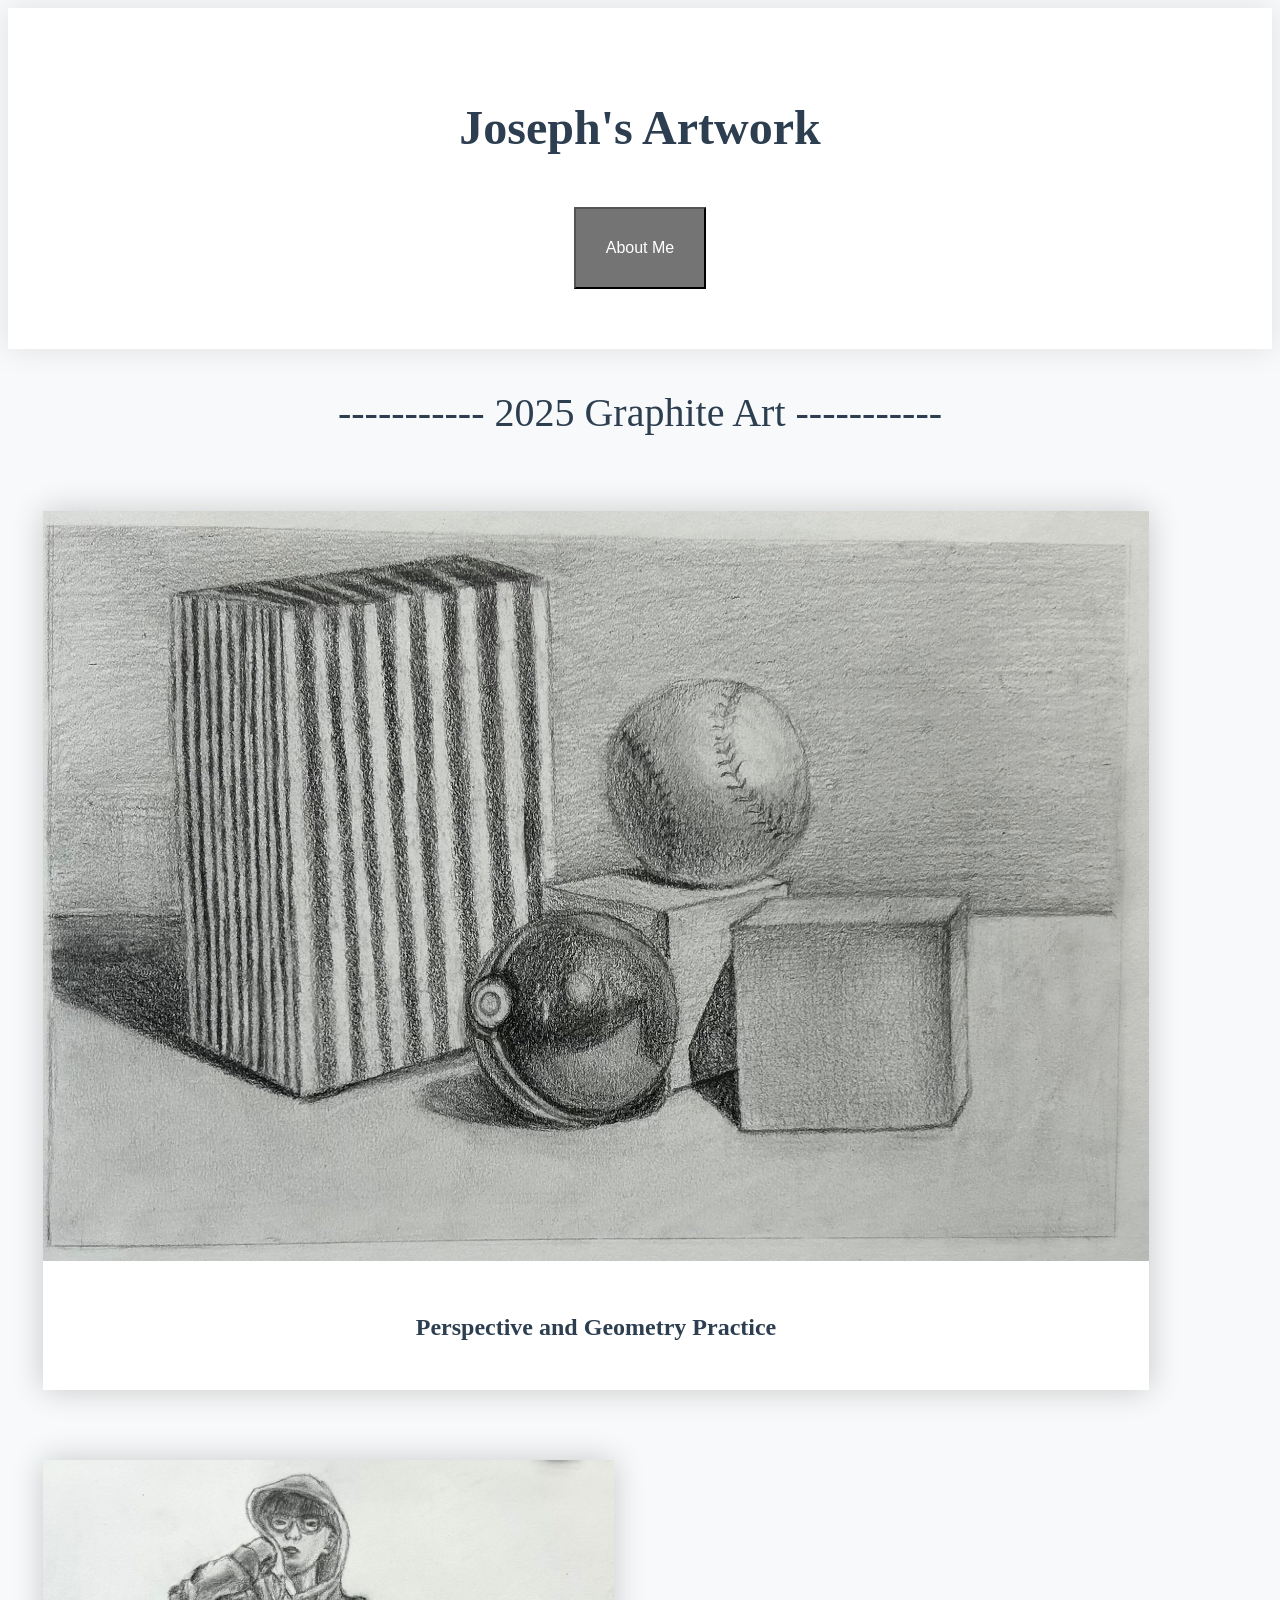
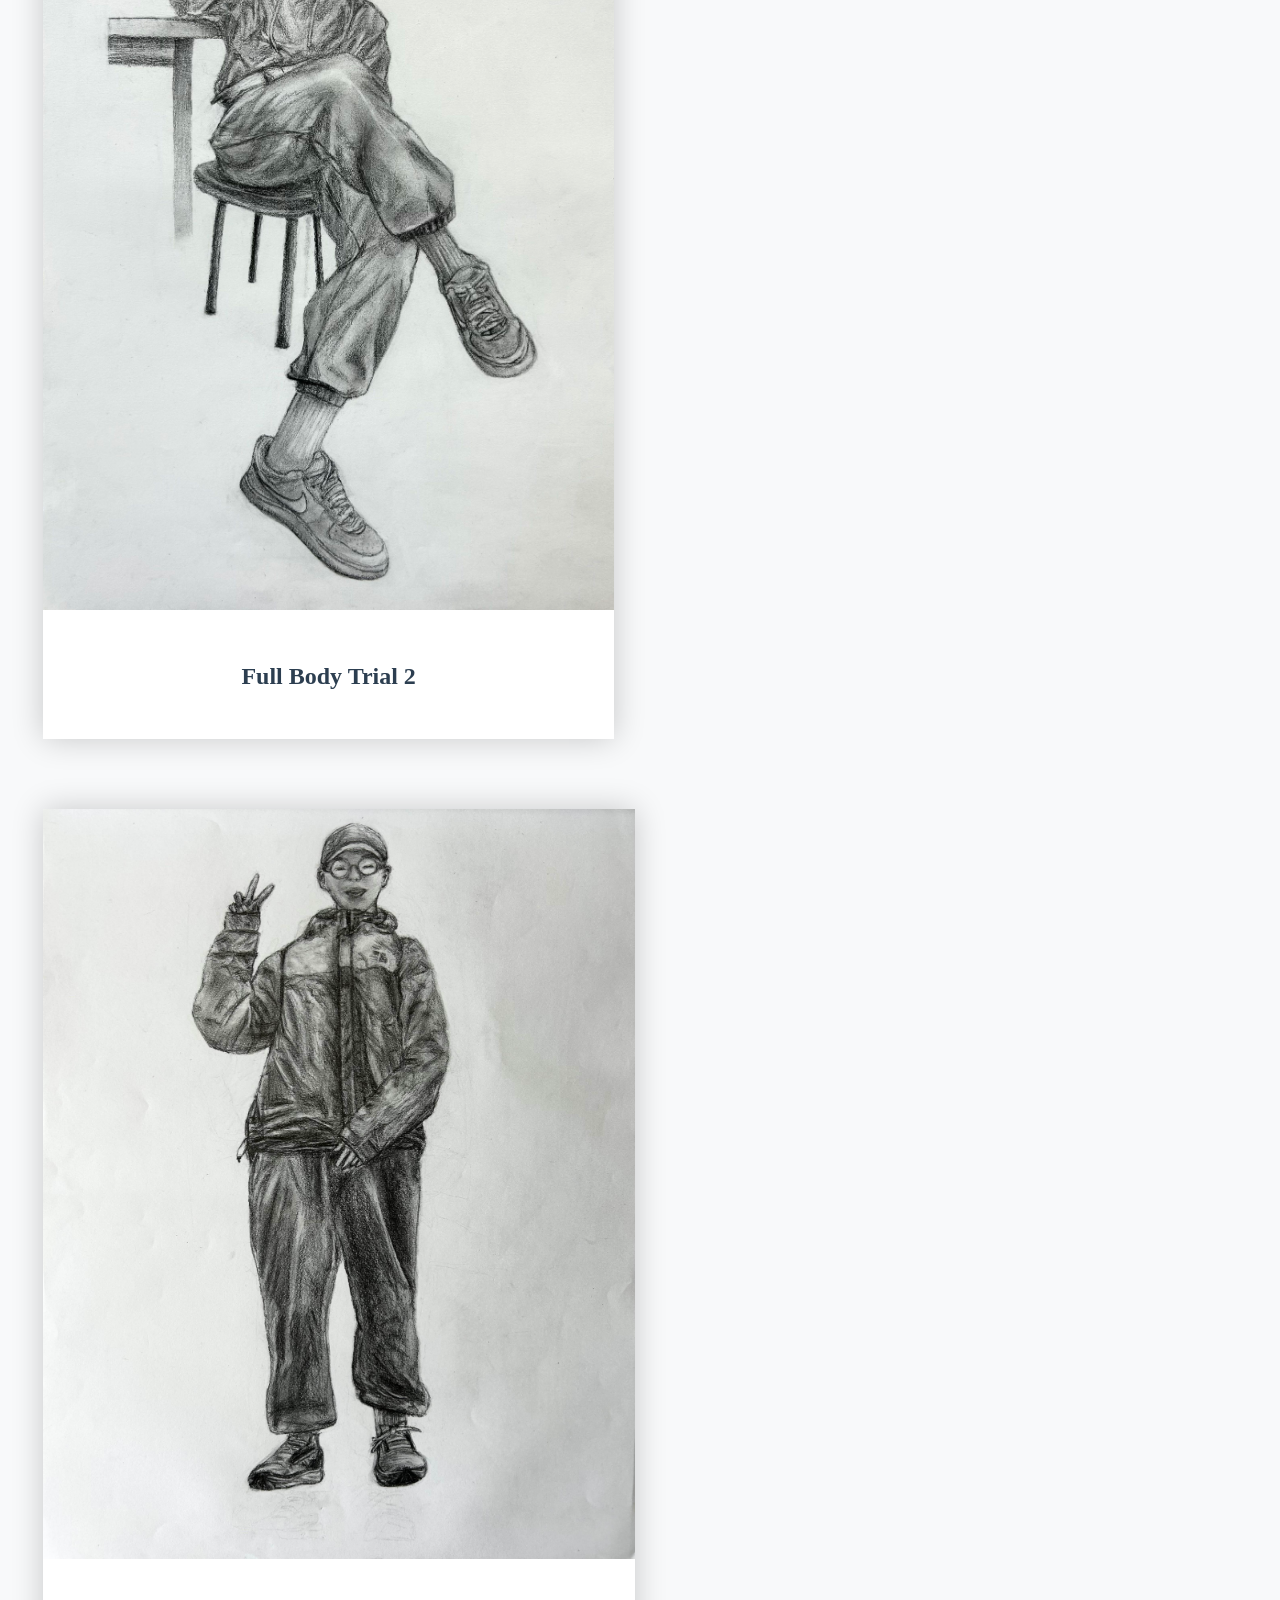
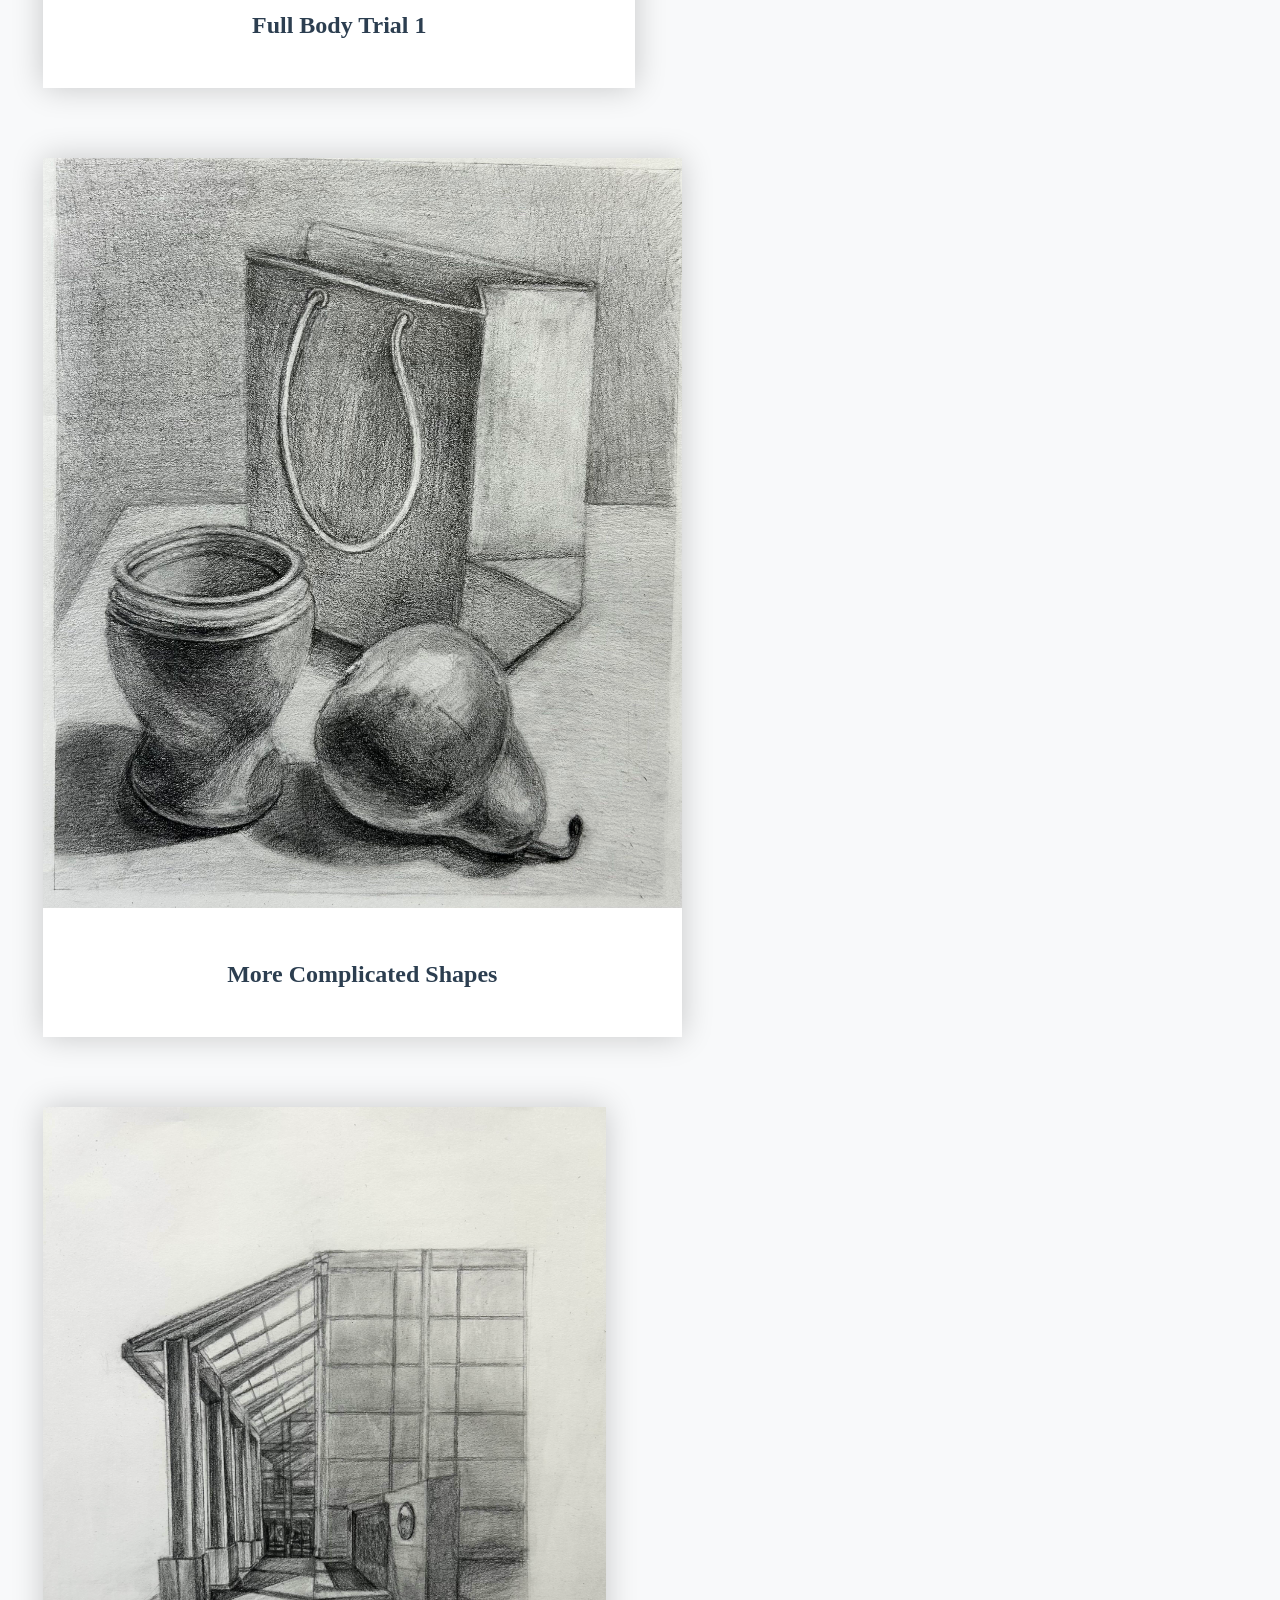
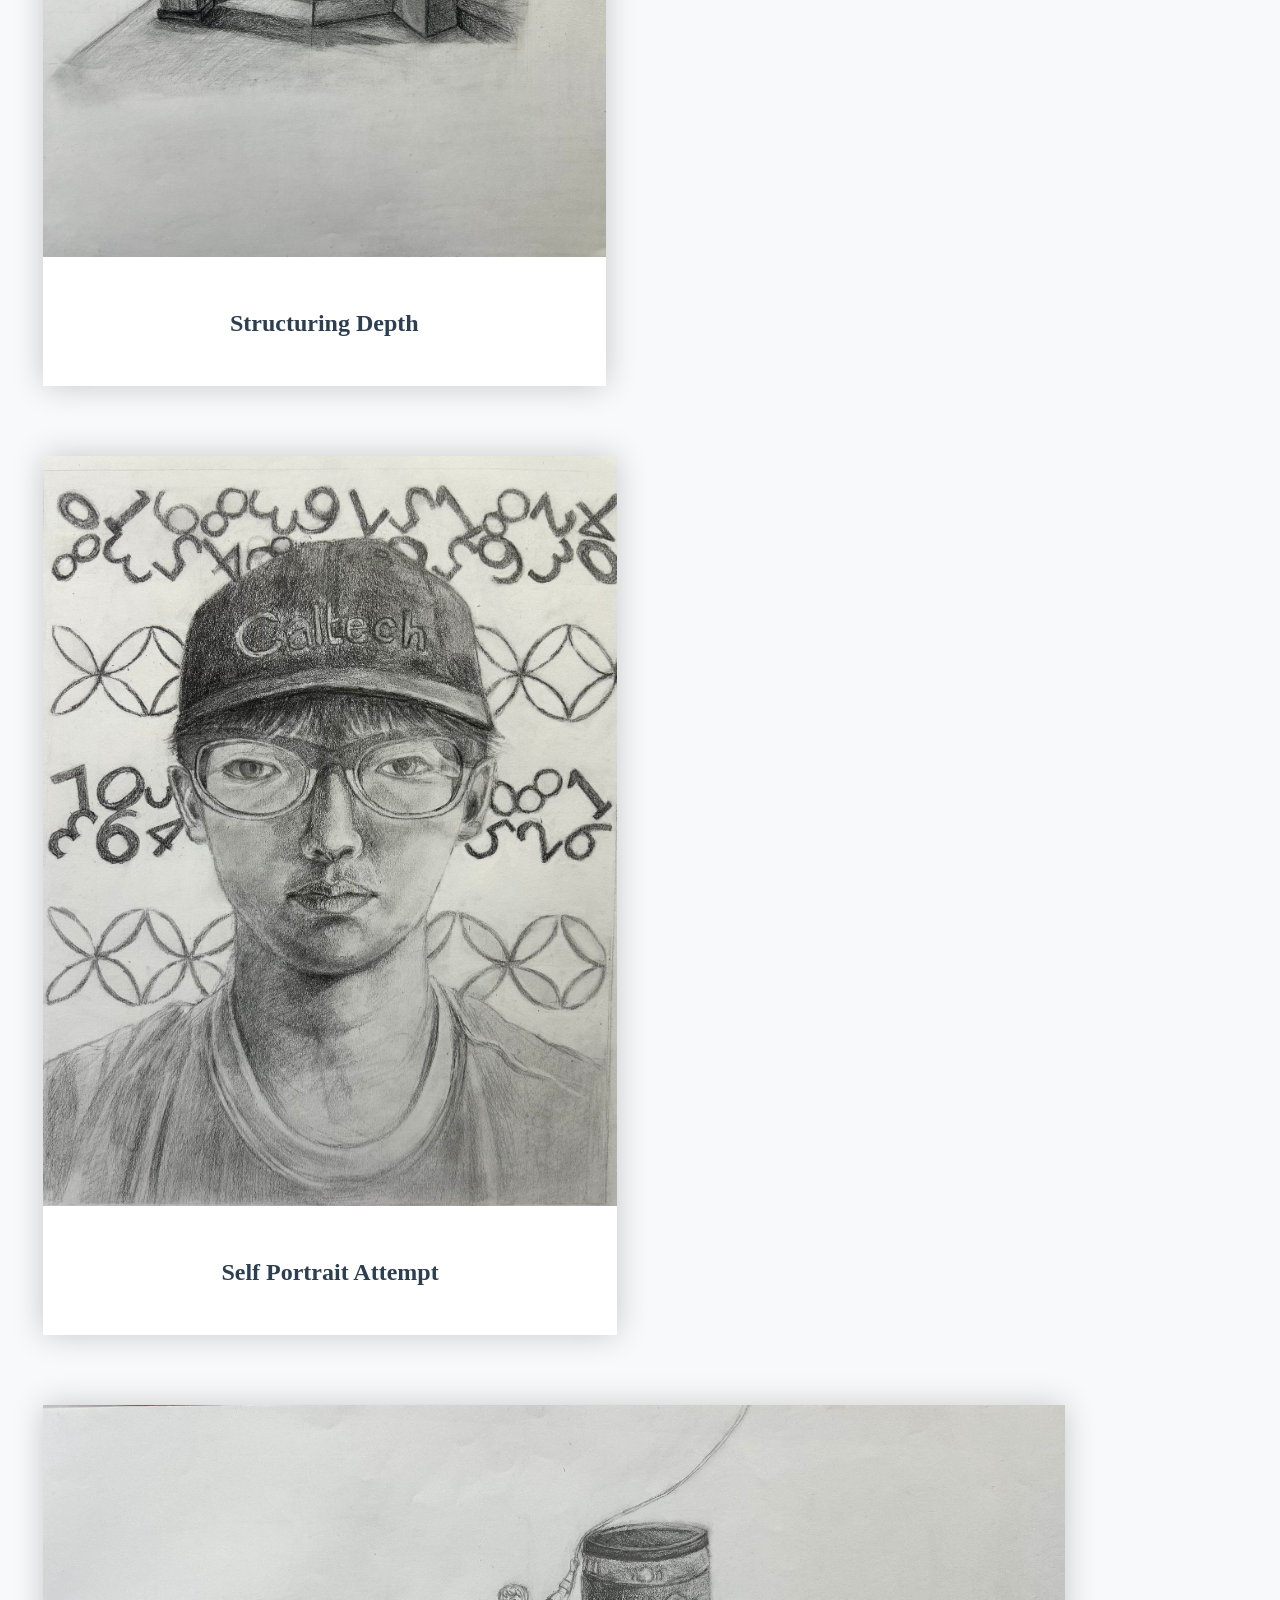
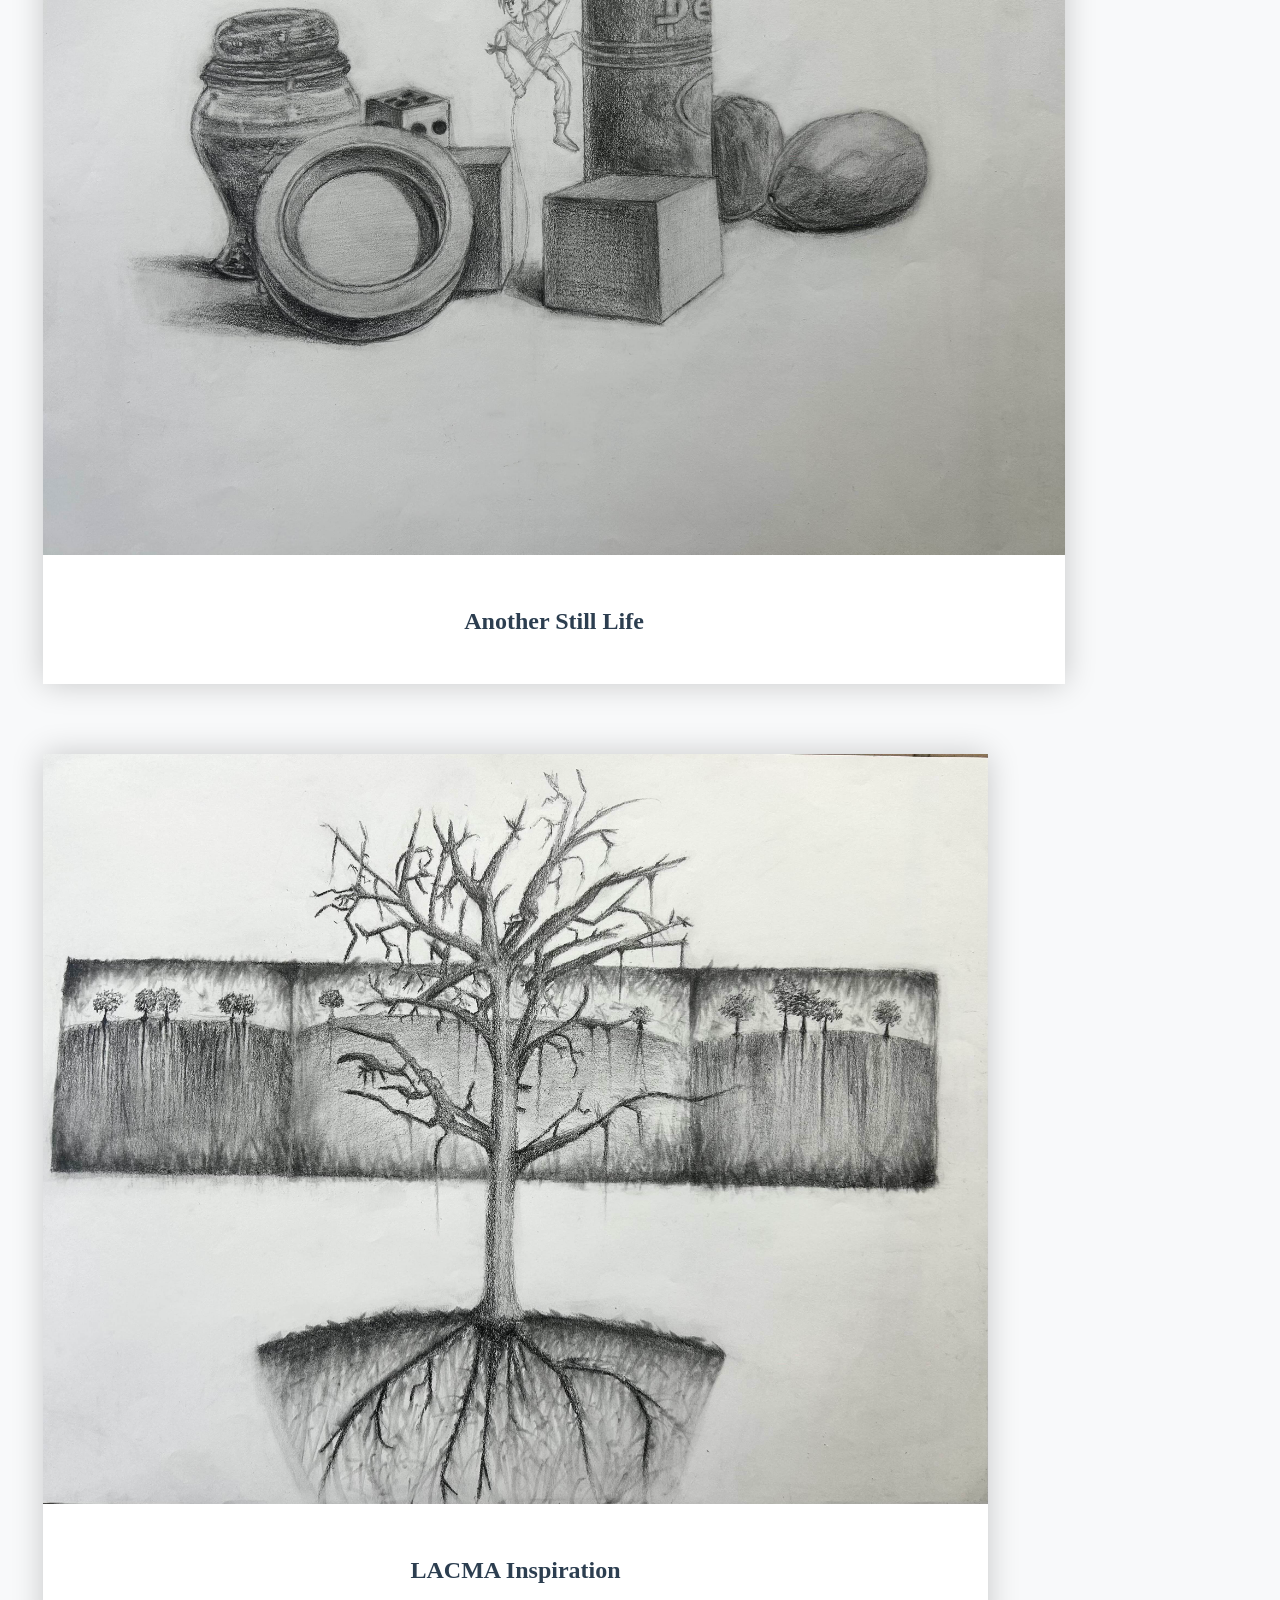
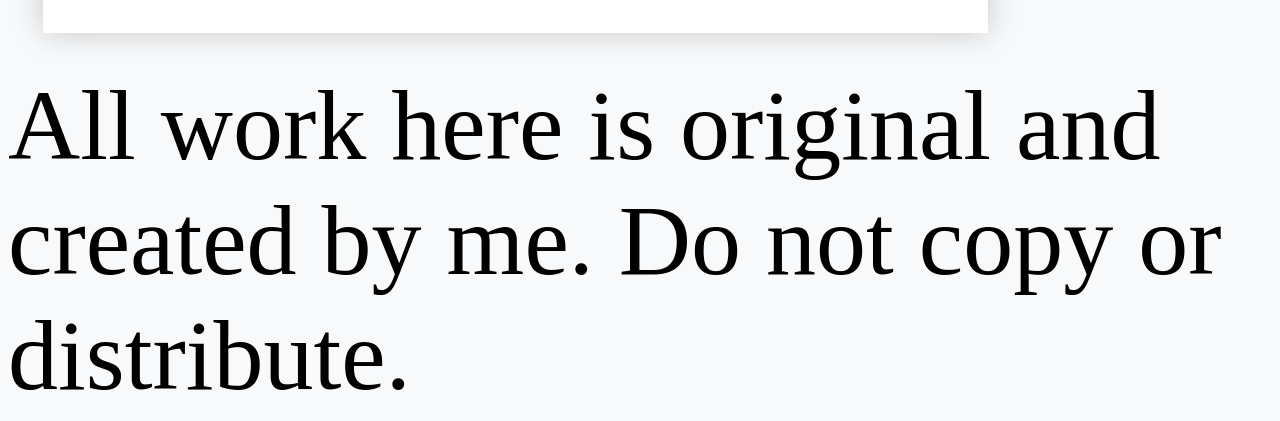
==== index.html @ e90ac2f8 "Initial commit: Add art portfolio website" ====
<!DOCTYPE html>
<head>
    <title>Joseph's artwork</title>
    
    <link rel="stylesheet" href="style.css">
</head>
<body>
    <header>
        <h1>Joseph's Artwork</h1>
        
        <a href="about.html">
            <button>About Me</button>
        </a>
    </header>

    <div class="graphite">----------- 2025 Graphite Art -----------</div>
    
    <div>
        <div class="box">
            <img src="image1.jpg" alt="Artwork 1">
            <div class="info">
                <h3>Perspective and Geometry Practice</h3>

            </div>
        </div>
        
        <div class="box">
            <img src="image2.jpg" alt="Artwork 2">
            <div class="info">
                <h3>Full Body Trial 2</h3>

            </div>
        </div>
        


        <div class="box">
            <img src="image3.jpg" alt="Artwork 3">
            <div class="info">
                <h3>Full Body Trial 1</h3>

            </div>
        </div>
        
        <div class="box">
            <img src="image4.jpg" alt="Artwork 4">
            <div class="info">
                <h3>More Complicated Shapes</h3>

            </div>
        </div>
        


    <div class="box">
            <img src="image5.jpg" alt="Artwork 5">
            <div class="info">
                <h3>Structuring Depth</h3>

            </div>
        </div>
        
        <div class="box">
            <img src="image6.jpg" alt="Artwork 6">
            <div class="info">
                <h3>Self Portrait Attempt</h3>

            </div>
        </div>


        <div class="box">
            <img src="image7.jpg" alt="Artwork 7">
            <div class="info">
                <h3>Another Still Life</h3>

            </div>
    </div>

        <div class="box">
            <img src="image8.jpg" alt="Artwork 8">
            <div class="info">
                <h3>LACMA Inspiration</h3>

            </div>
        </div>
    </div>
<footer style="font-size: 100px;">All work here is original and created by me. Do not copy or distribute.</footer>
---- style.css ----
body {
    font-family: 'Georgia', serif;
    background-color: #f8f9fa;
}

header {
    text-align: center;
    padding: 60px;
    background: rgb(255, 255, 255);
    box-shadow: 0 0px 30px rgba(0, 0, 0, 0.1);
}

h1 {

    font-size: 3rem;
    color: #2c3e50;
}


.graphite {
    font-size: 2.5rem;
    color: #2c3e50;
    text-align: center;
    padding: 40px;
}



.box {
    background: white;
    box-shadow: 0 0 30px rgba(0, 0, 0, 0.2);
    display: inline-block;
    margin: 35px;
    cursor: pointer;

}

img {
    height: 750px;
    object-fit: cover;
    background-color: #ffffff;
}

.info {
    padding: 25px;
    text-align: center;
}

h3 {
    font-size: 1.5rem;
    color: #2c3e50;
}

button {
    background-color: #747474;
    color: white;
    padding: 30px;
    font-size: 1rem;
    margin-top: 20px;
}

button:hover {
    transition: 1000ms;
    background-color: #0e4882;
    cursor: pointer;
}

.about {
    background: white;
    max-width: 600px;
    margin: 100px auto 40px auto;
    padding: 50px;
    text-align: center;
}
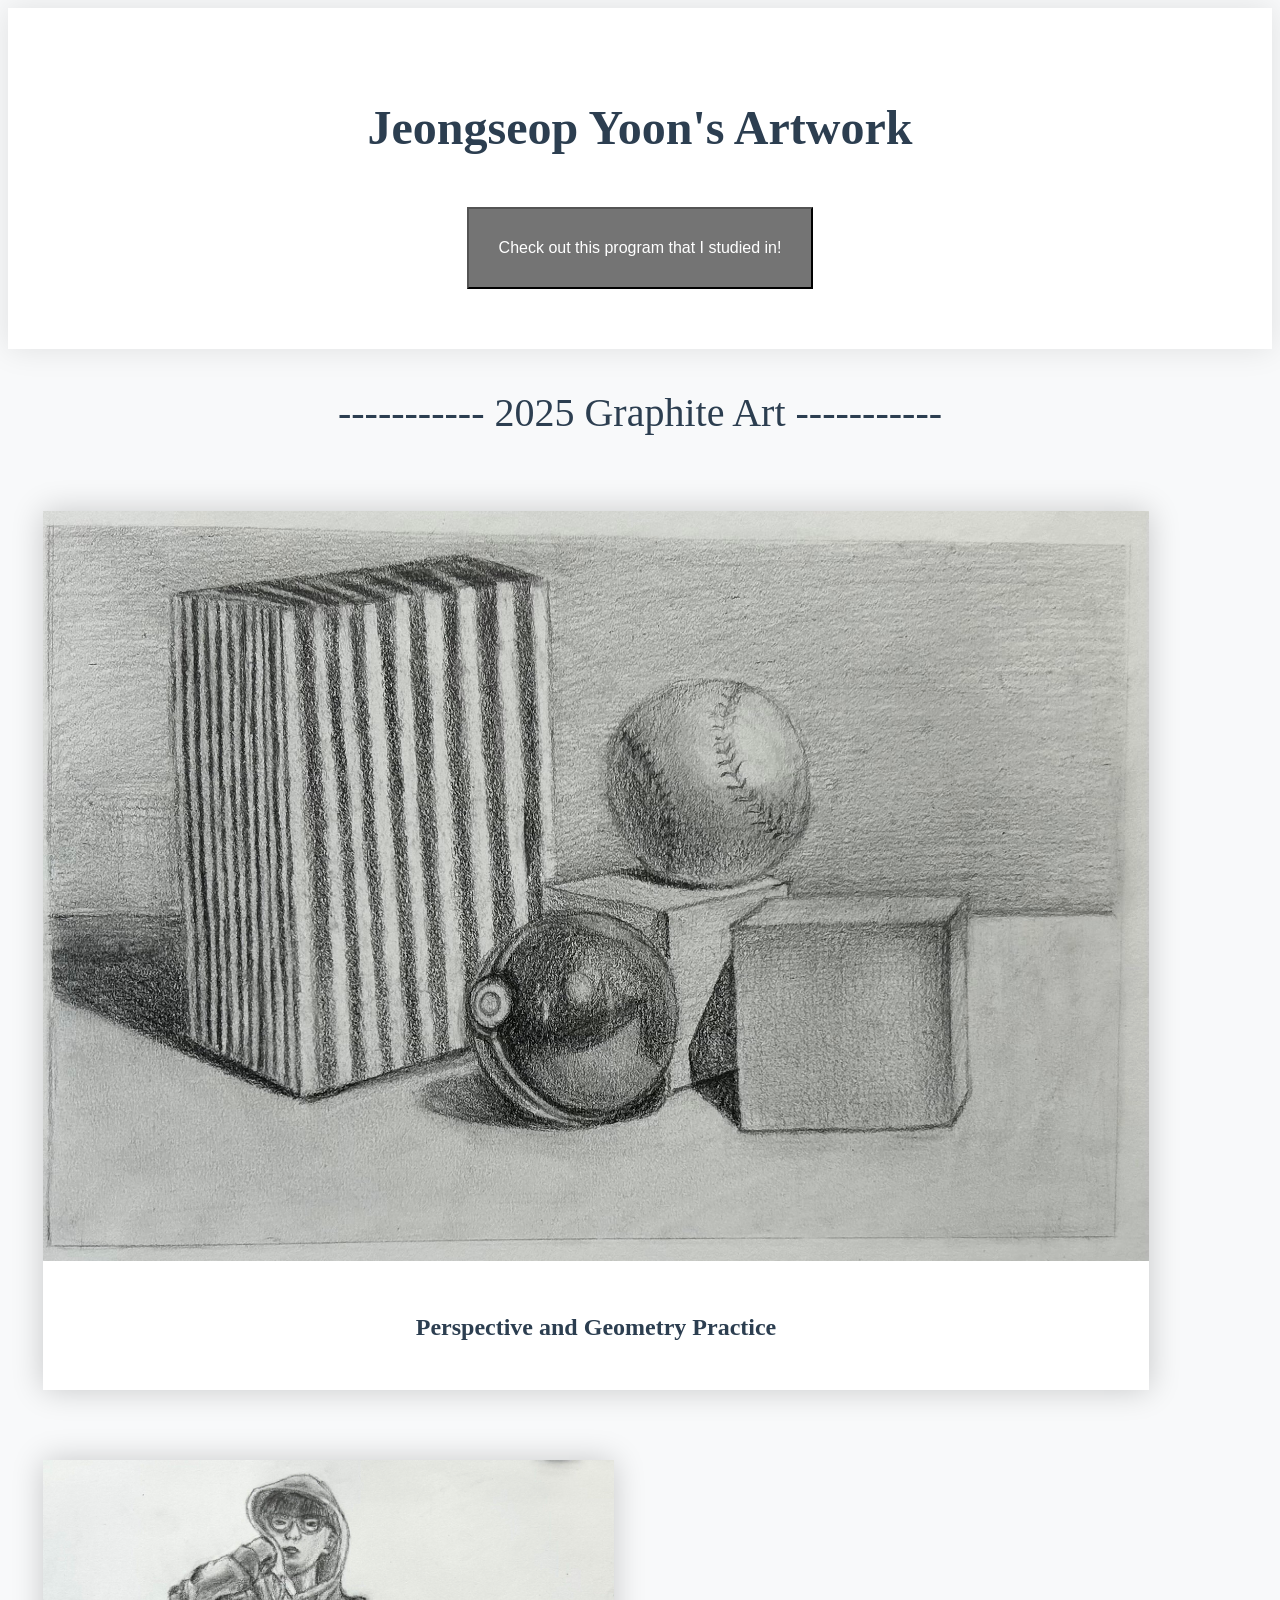
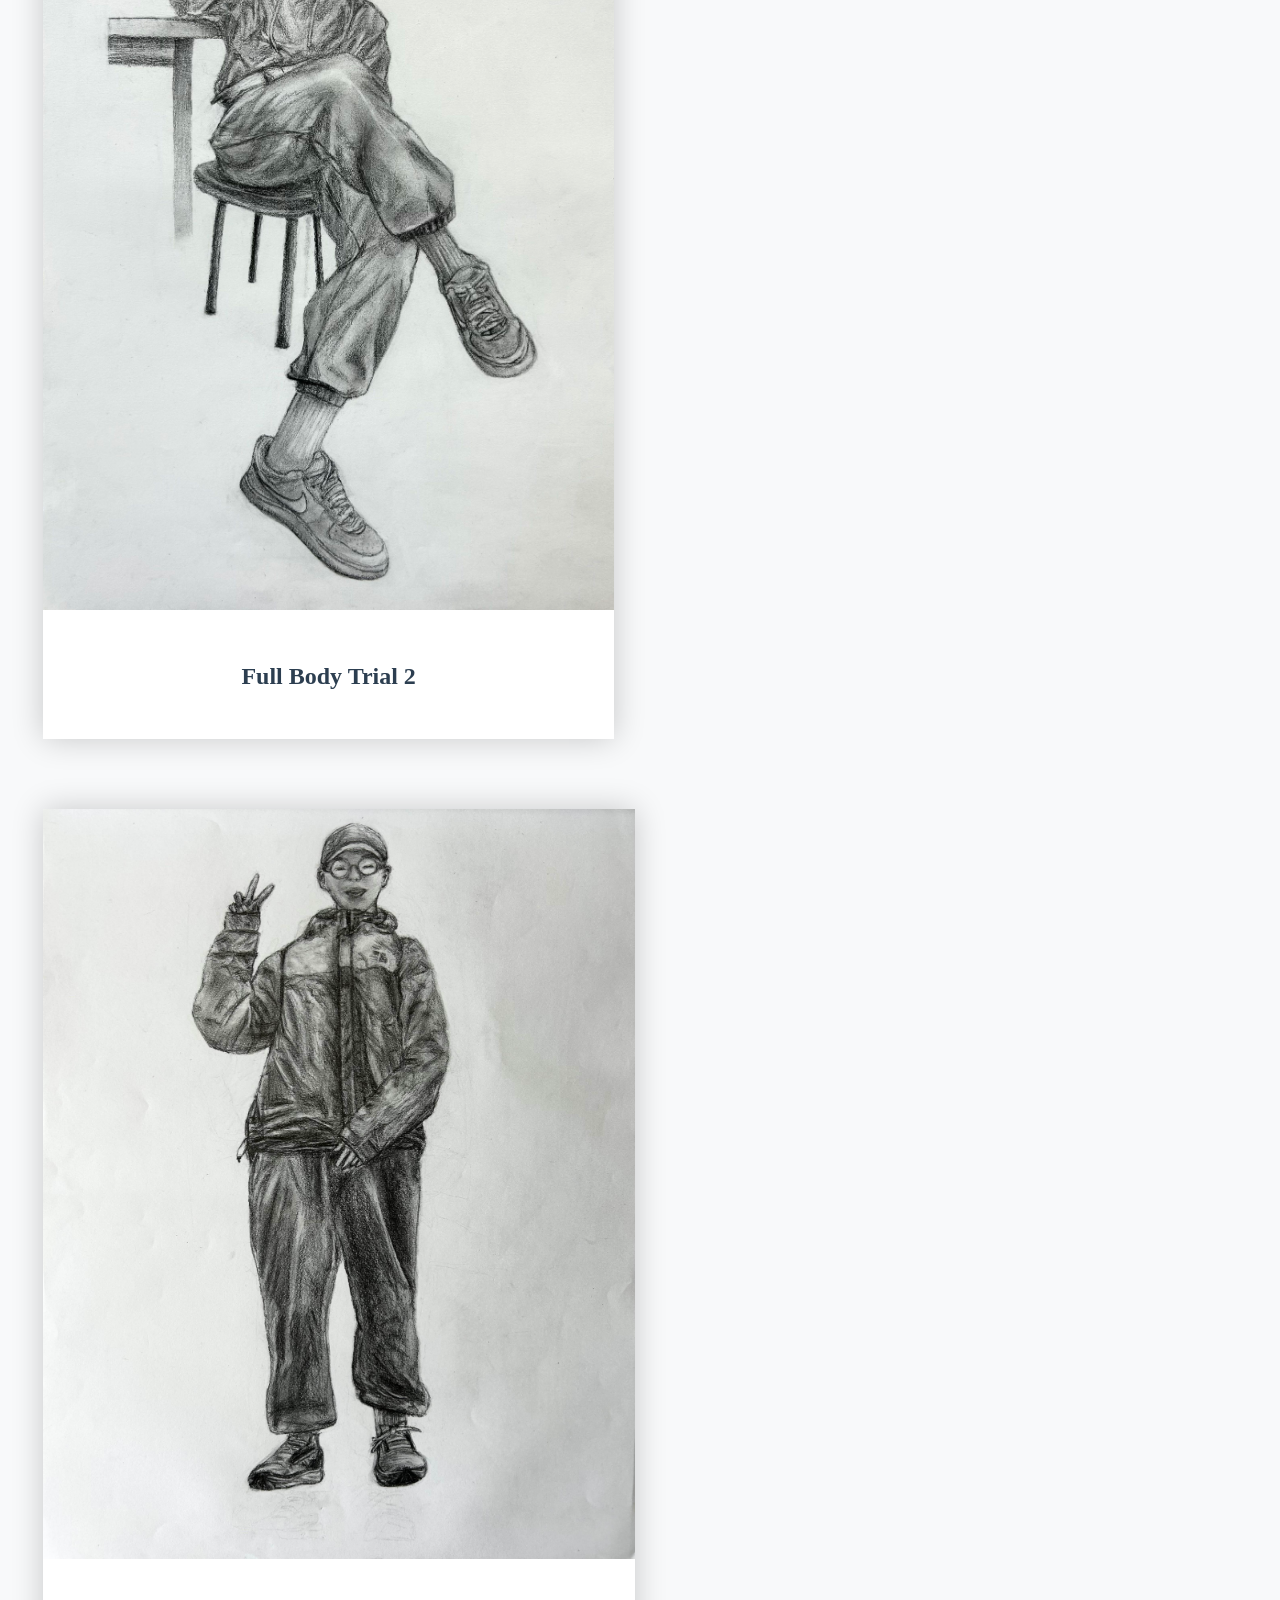
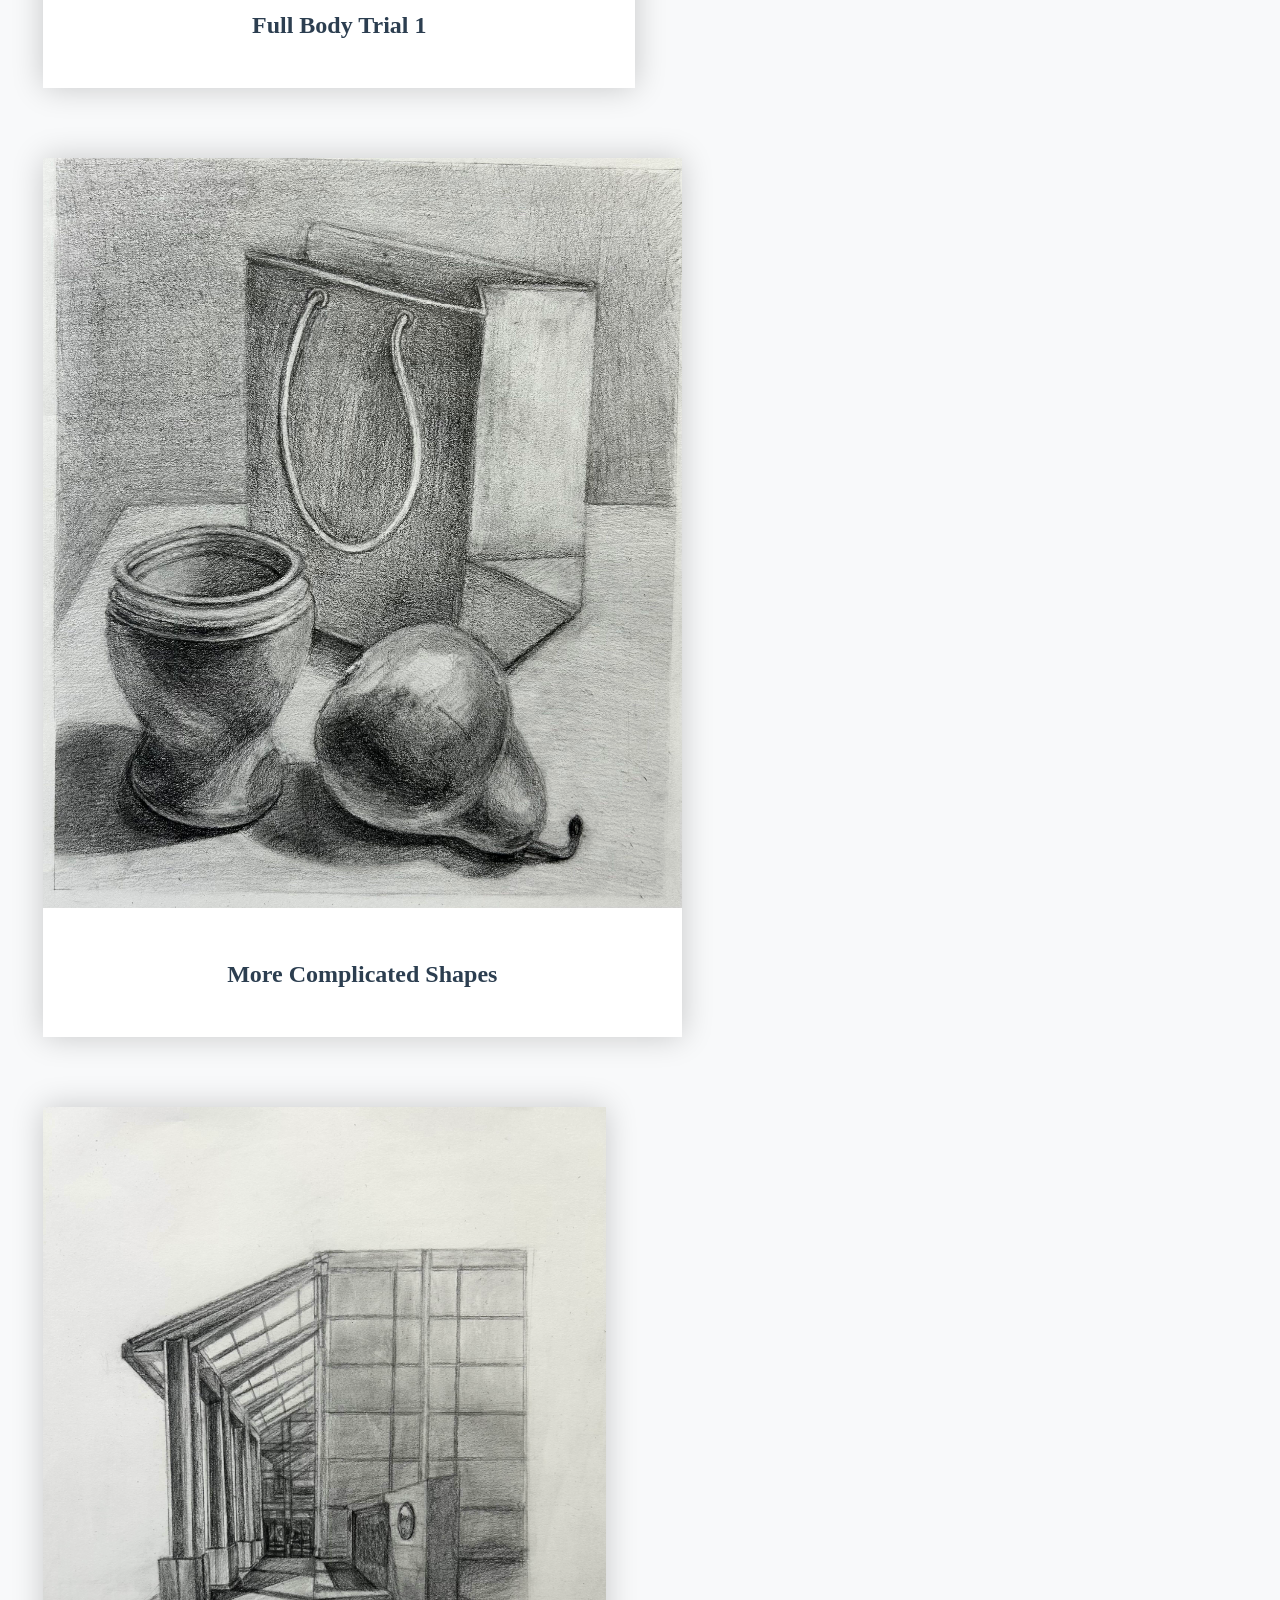
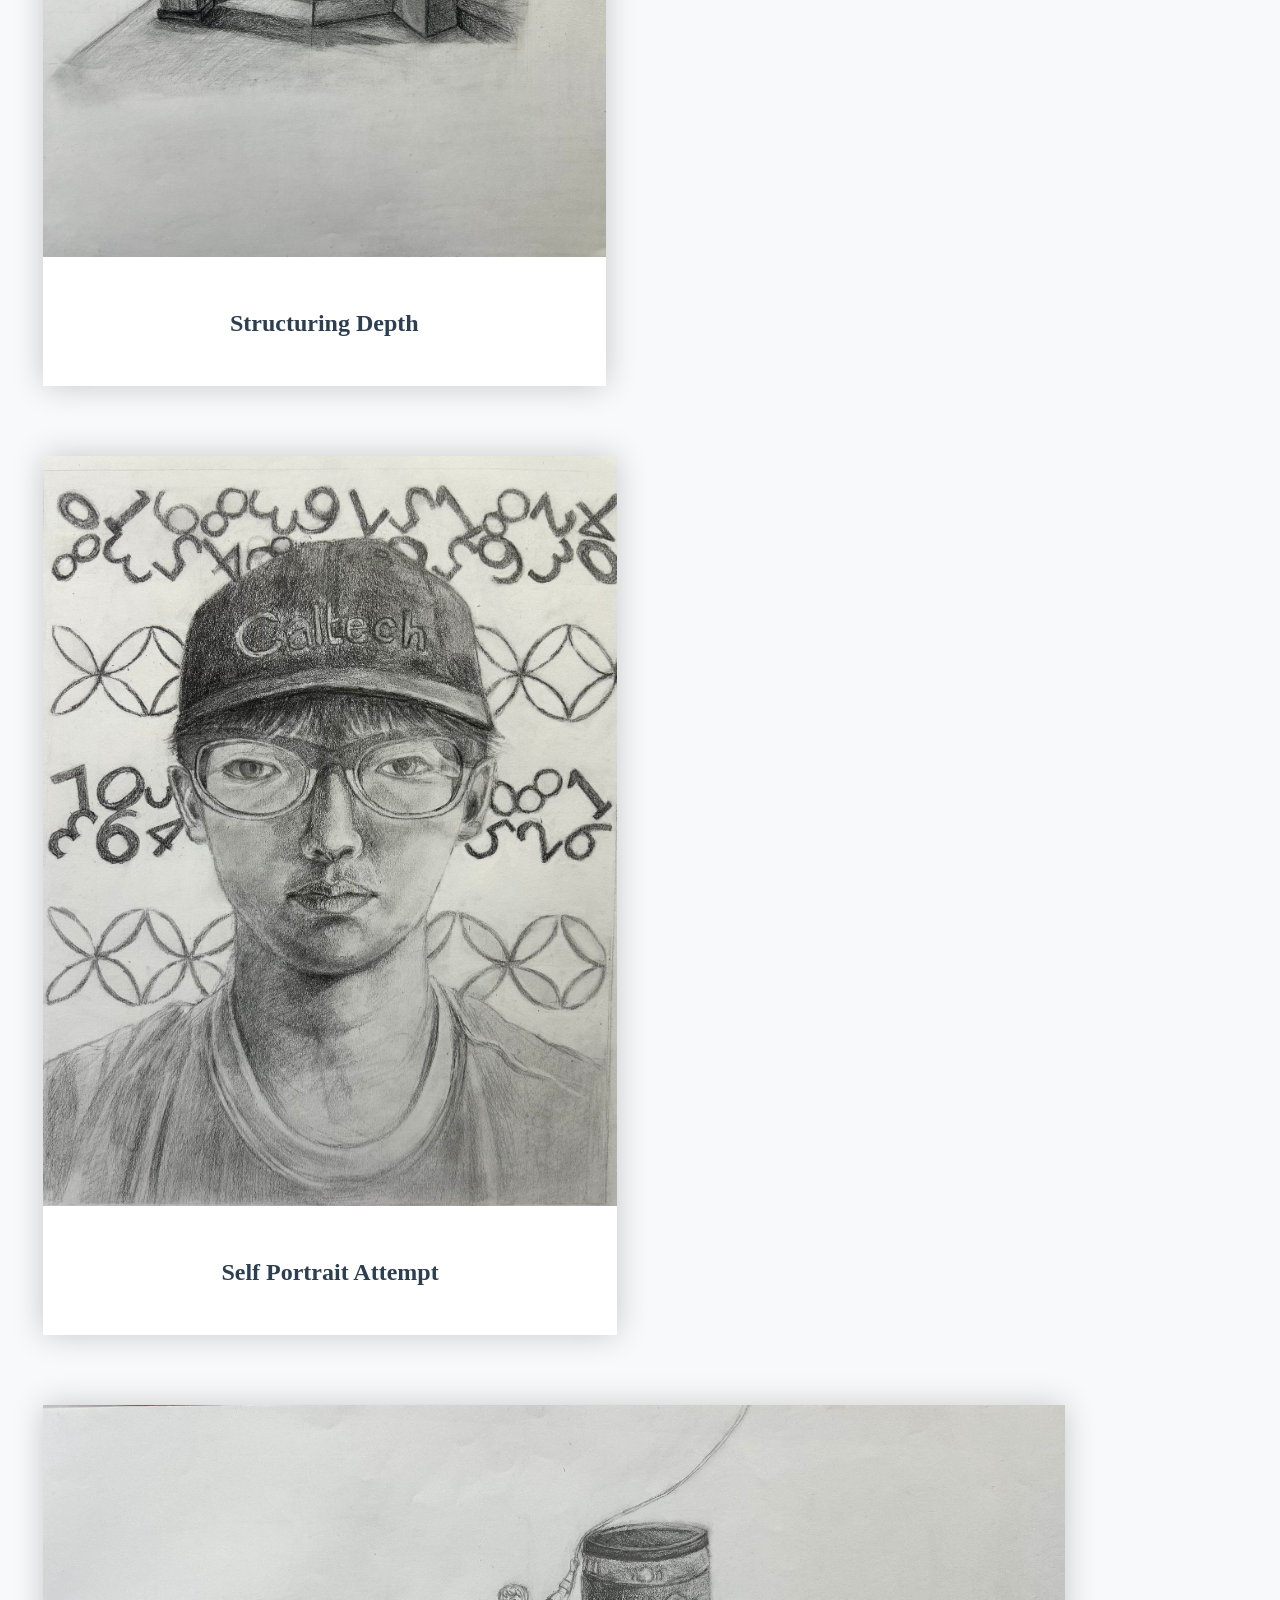
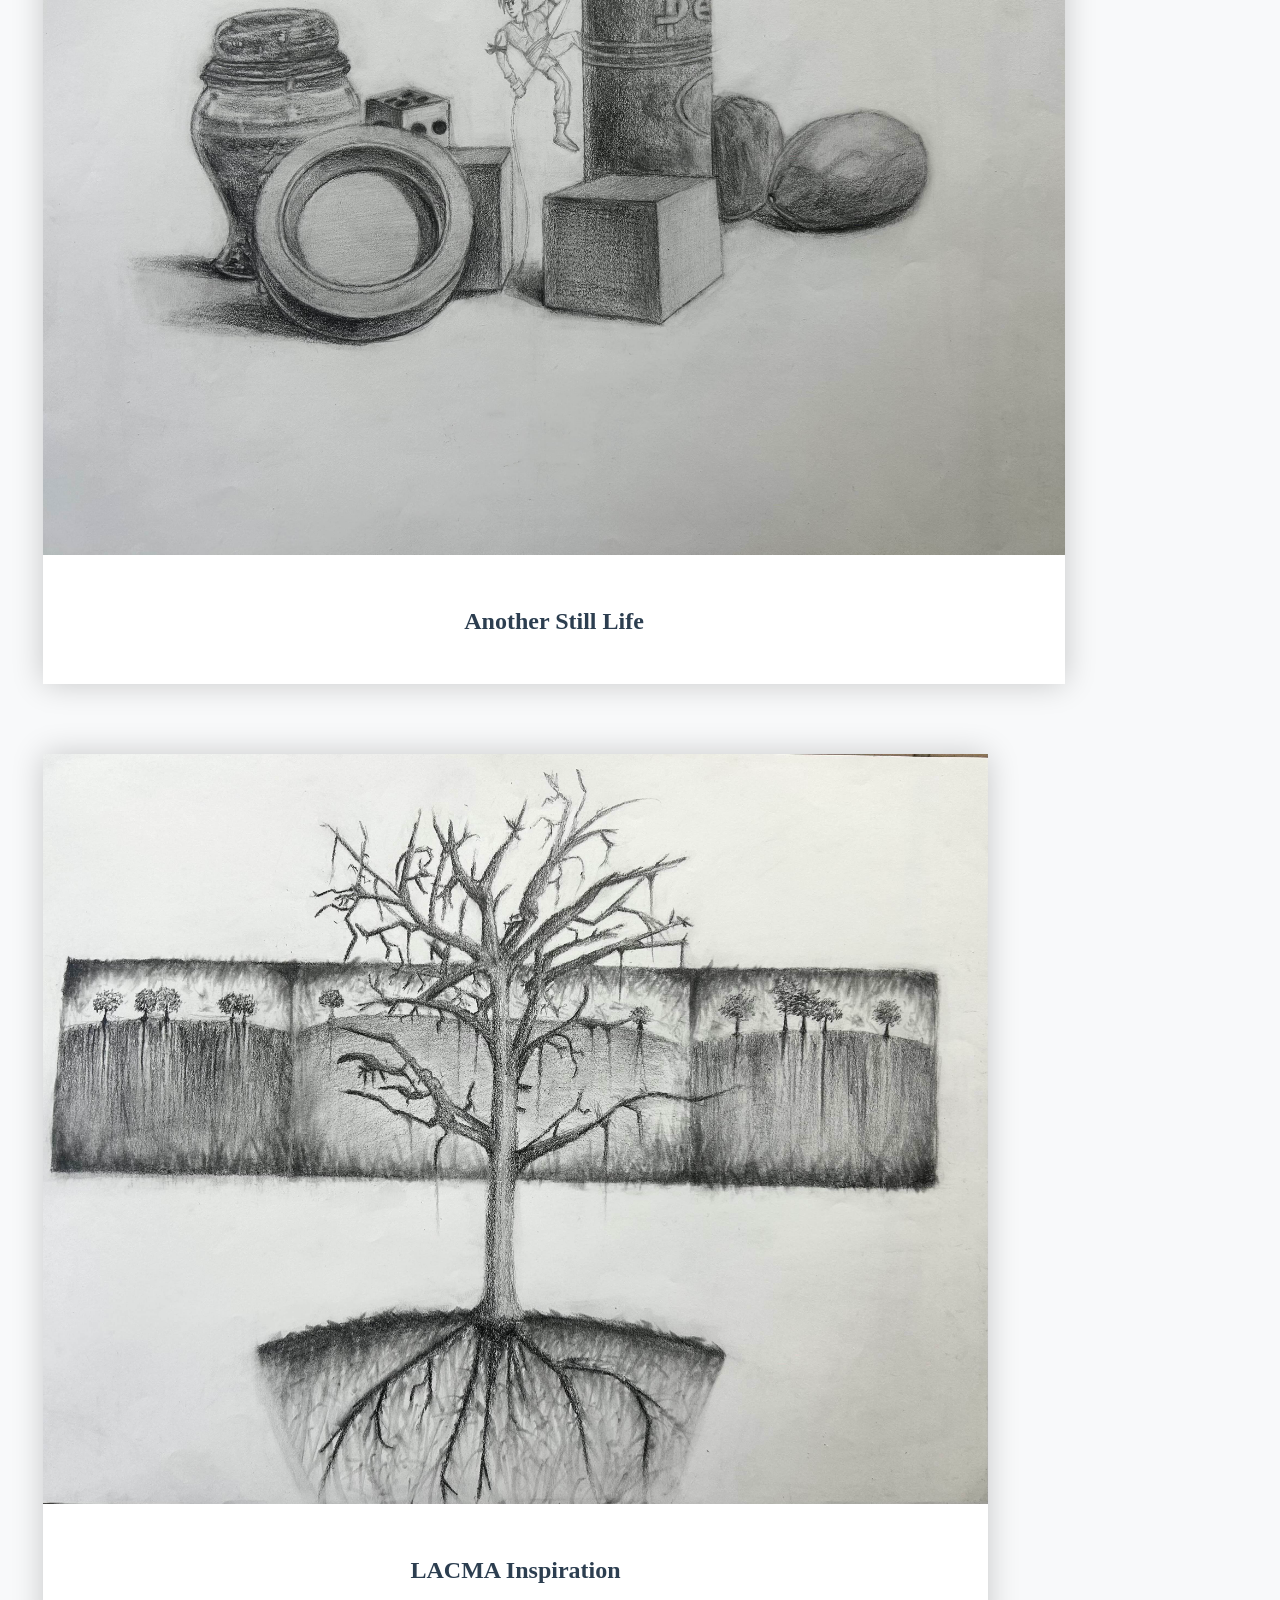
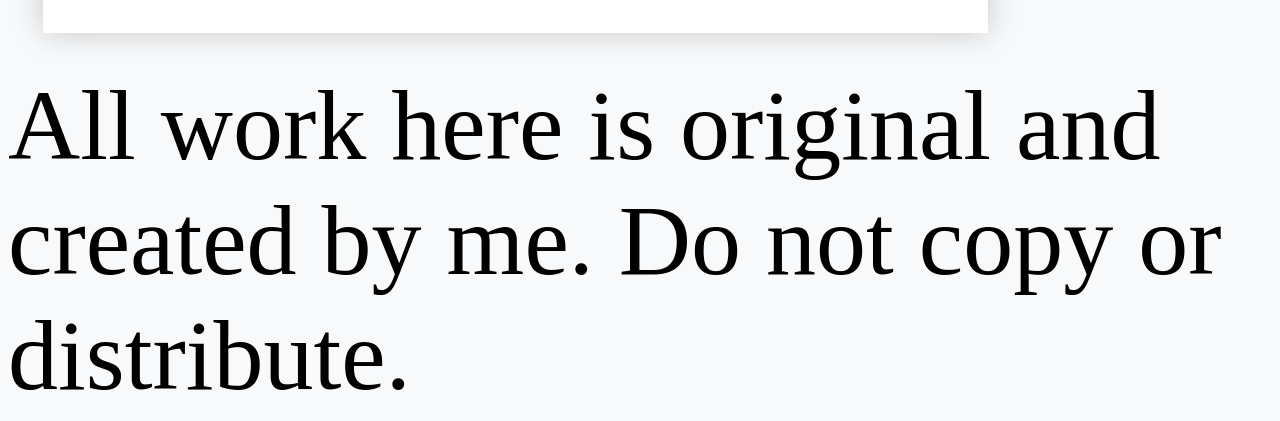
==== commit c716f019: "Update index.html and style.css" ====
--- a/index.html
+++ b/index.html
@@ -1,17 +1,21 @@
 <!DOCTYPE html>
 <head>
-    <title>Joseph's artwork</title>
+    <title>Yoon's Artwork</title>
     
     <link rel="stylesheet" href="style.css">
 </head>
 <body>
     <header>
-        <h1>Joseph's Artwork</h1>
+        <h1>Jeongseop Yoon's Artwork</h1>
         
-        <a href="about.html">
-            <button>About Me</button>
+        <a href="https://www.rymanarts.org/">
+            <button>Check out this program that I studied in!</button>
         </a>
     </header>
+
+
+
+
 
     <div class="graphite">----------- 2025 Graphite Art -----------</div>
     
--- a/style.css
+++ b/style.css
@@ -65,10 +65,3 @@
     cursor: pointer;
 }
 
-.about {
-    background: white;
-    max-width: 600px;
-    margin: 100px auto 40px auto;
-    padding: 50px;
-    text-align: center;
-}
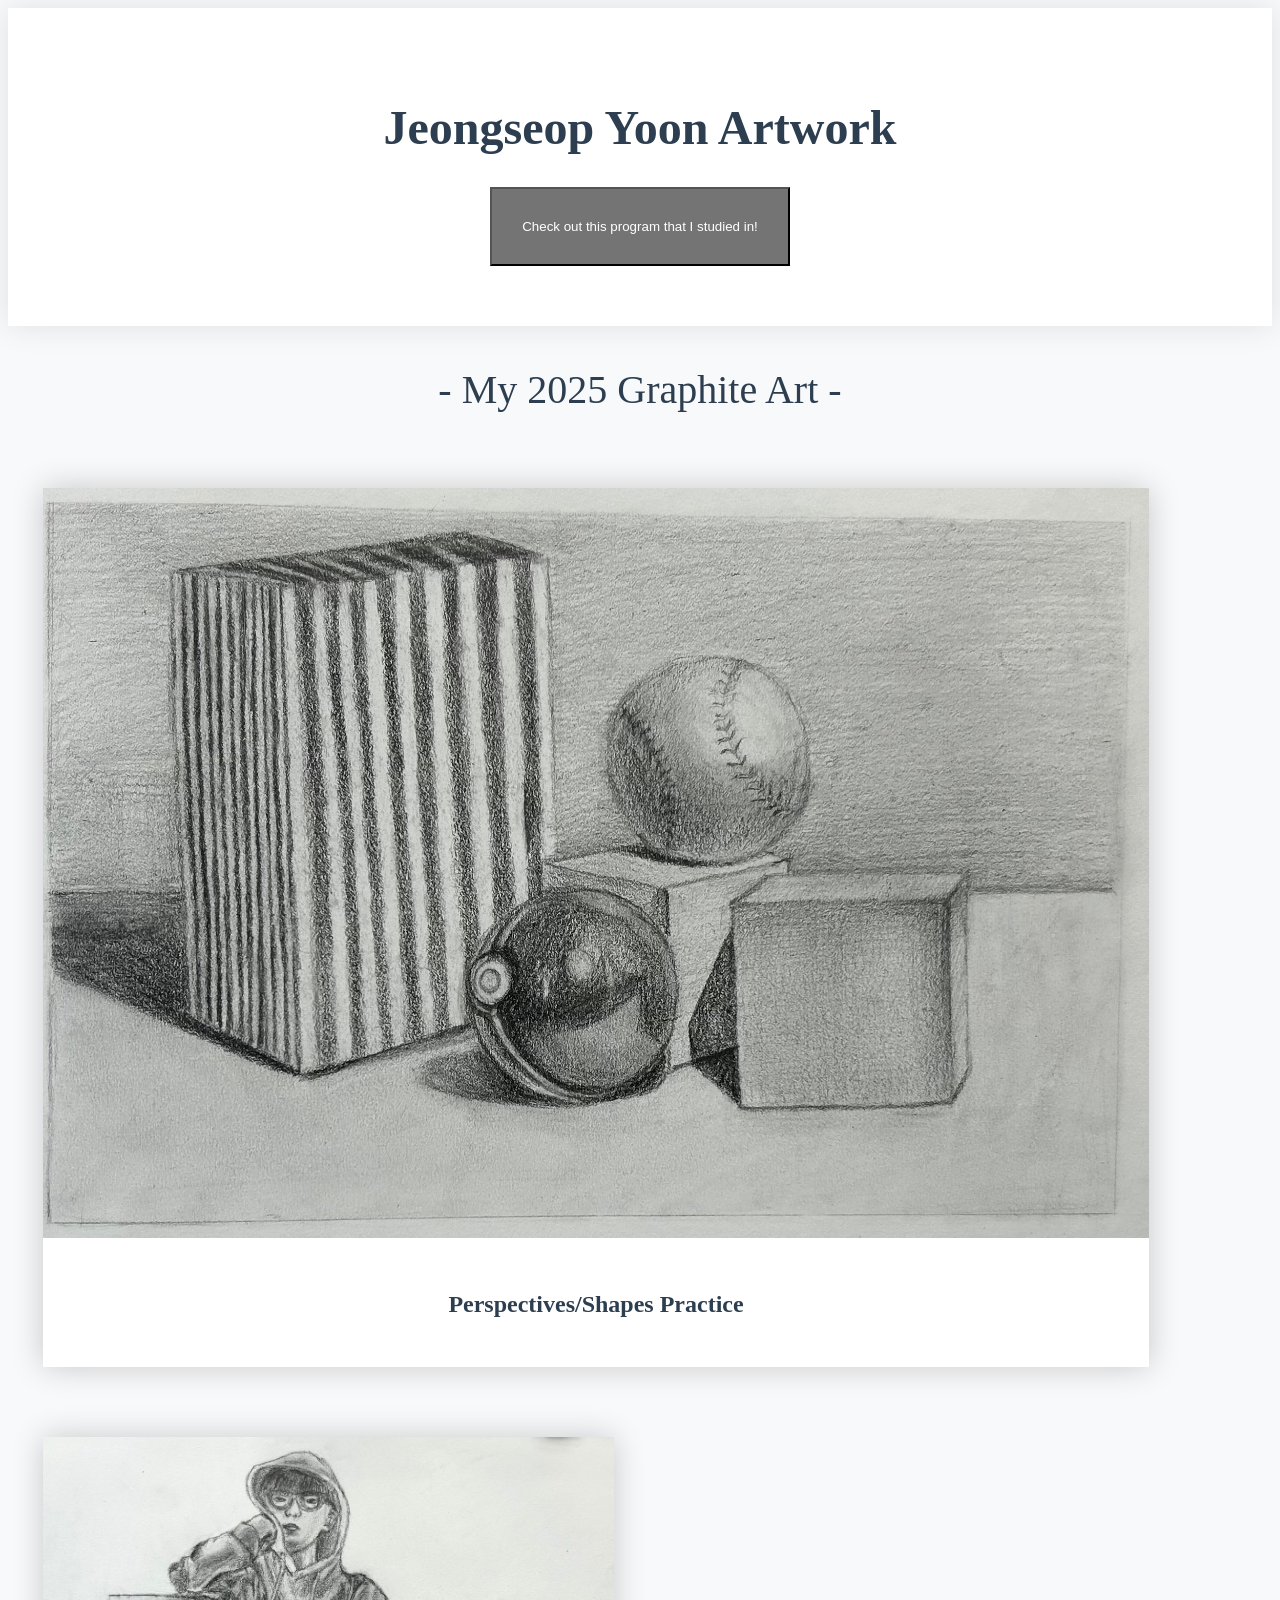
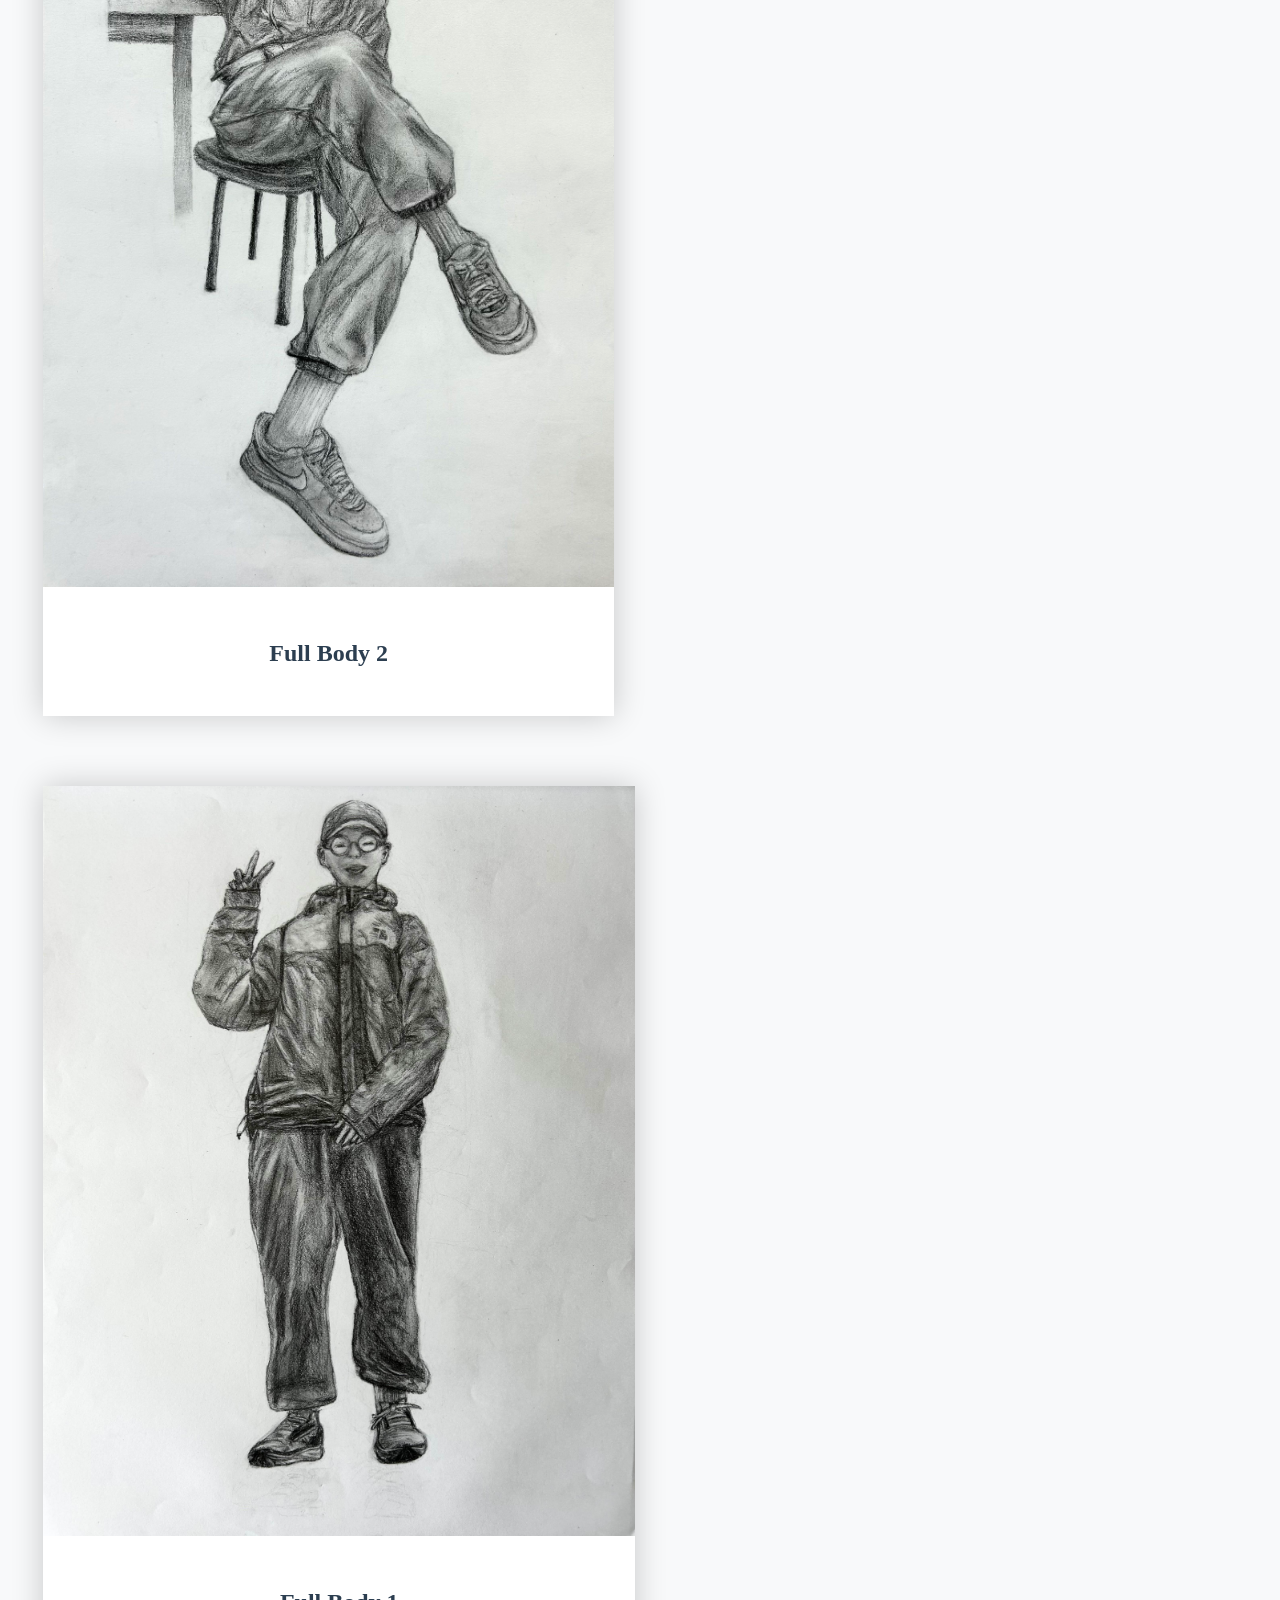
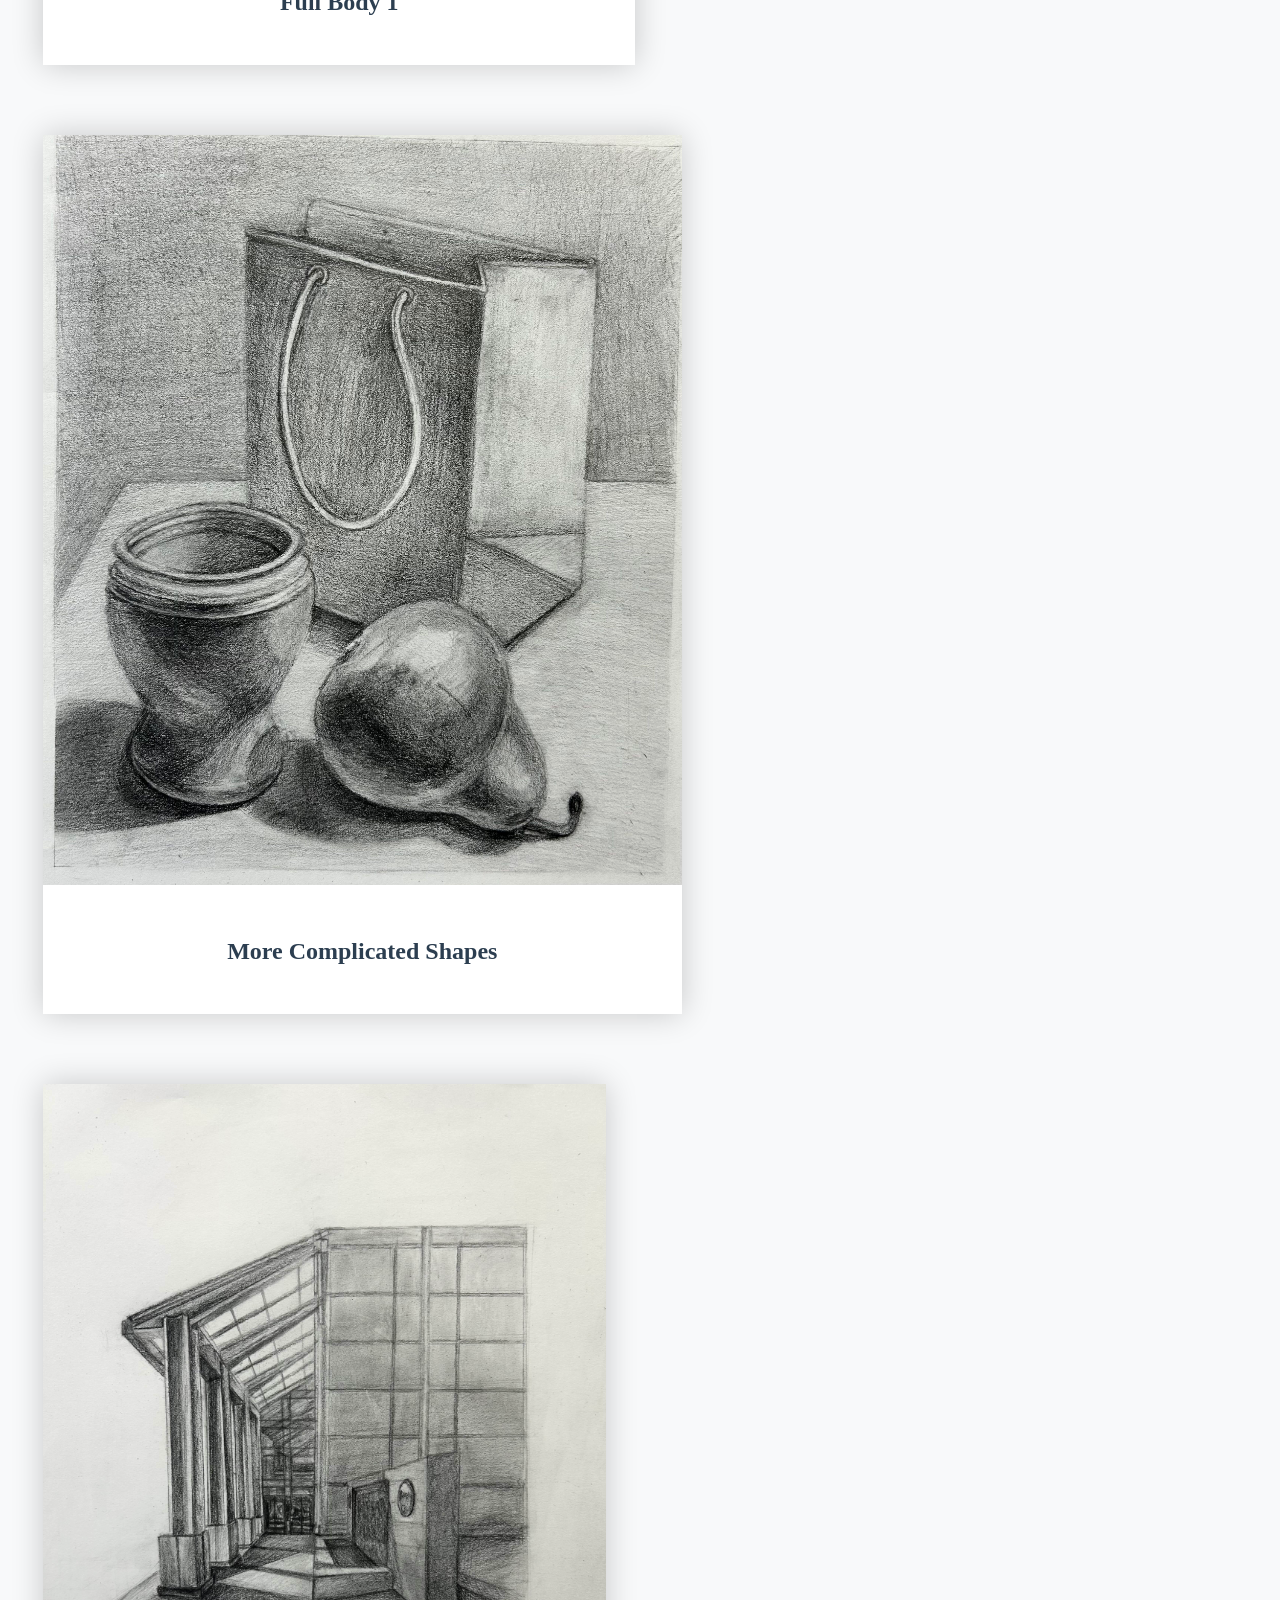
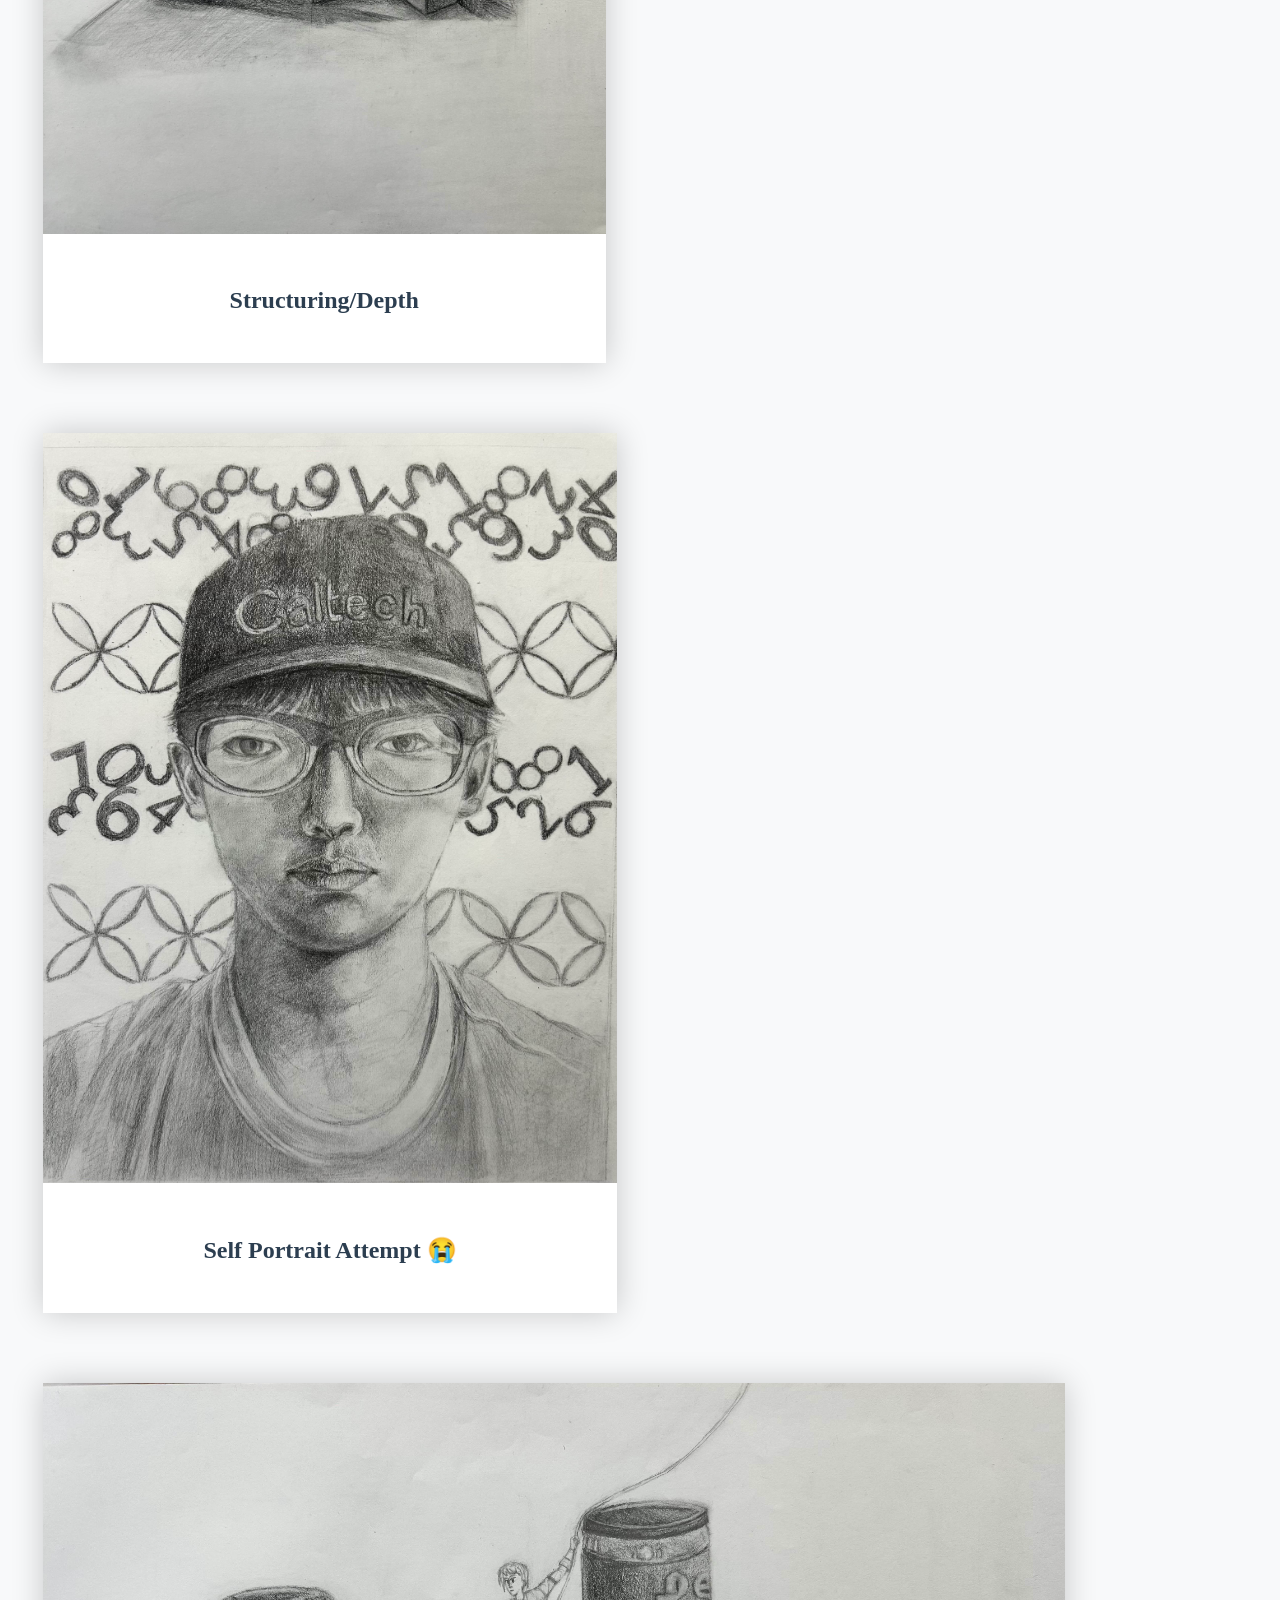
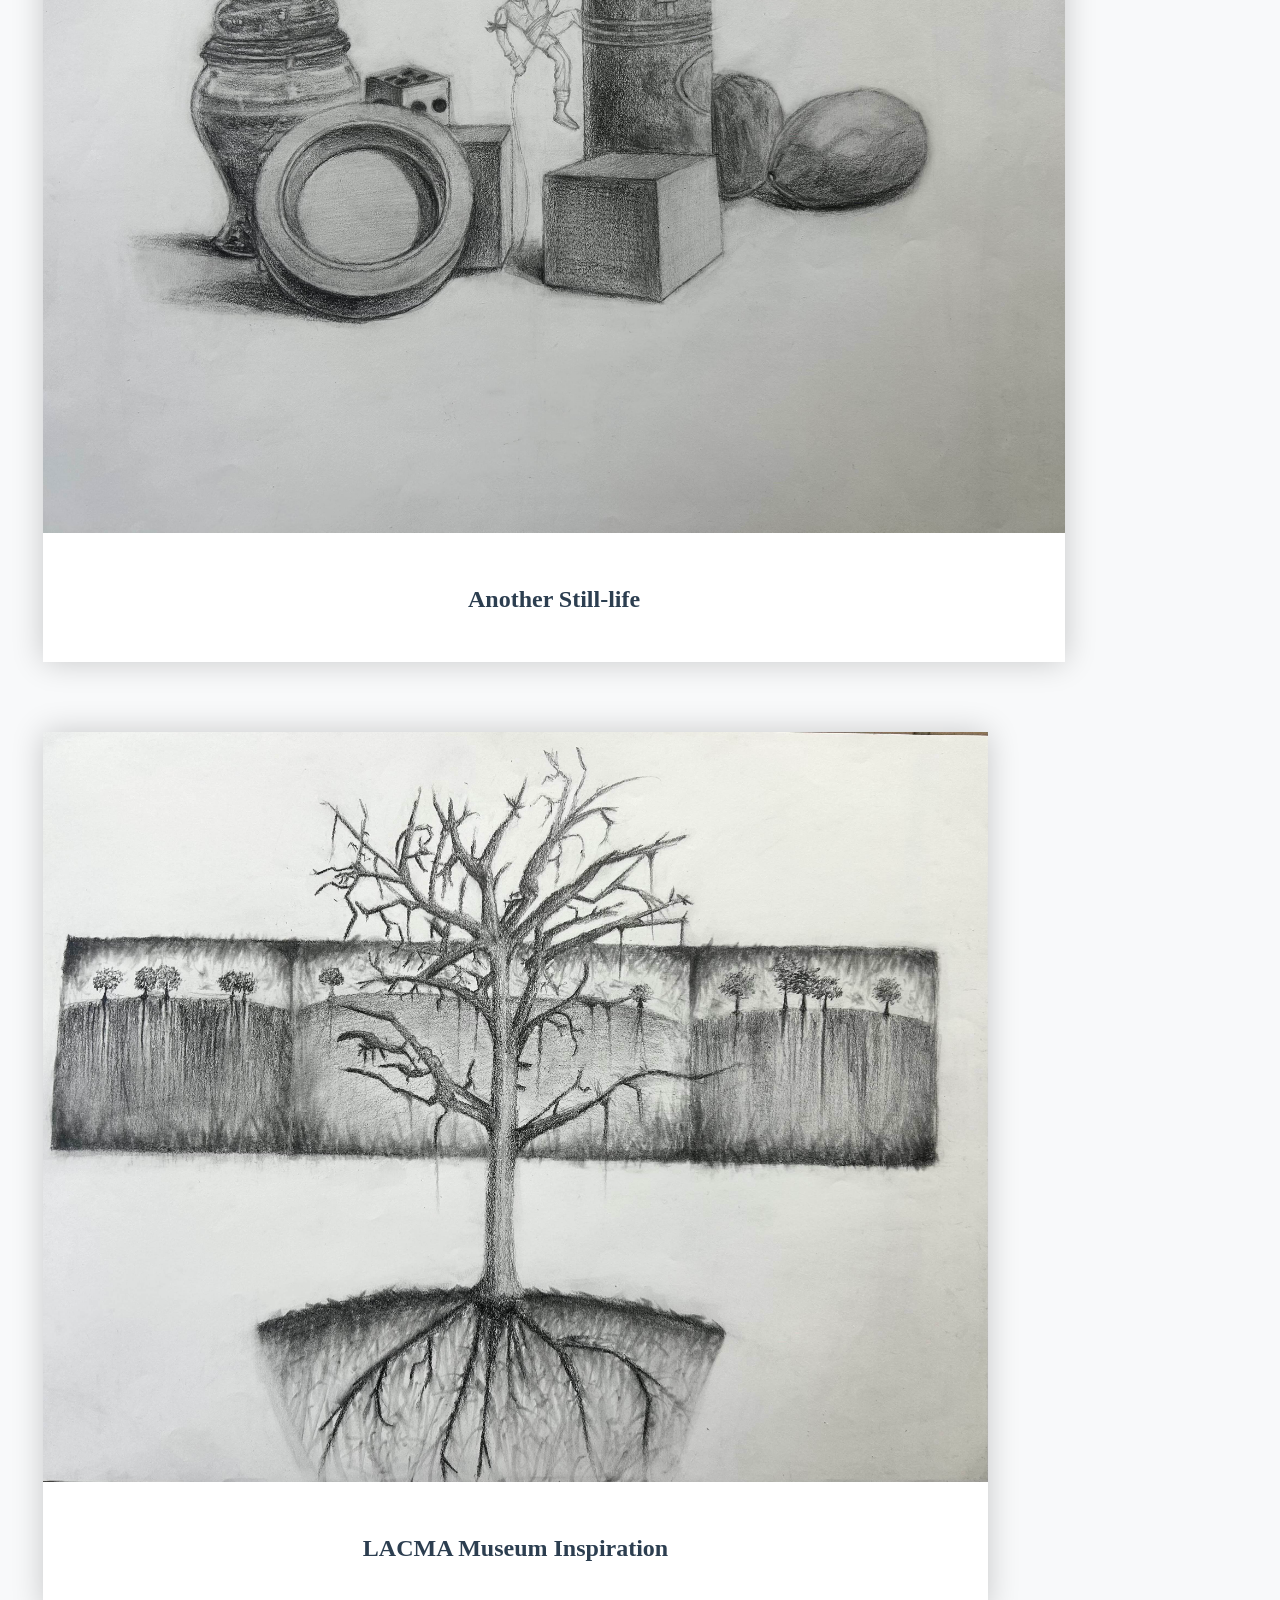
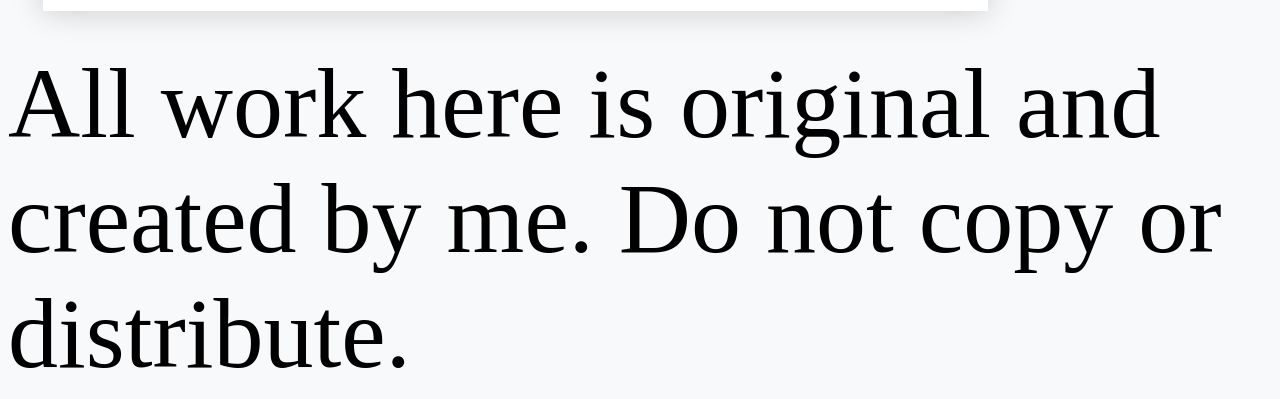
==== commit 87ebef70: "Initial commit" ====
--- a/index.html
+++ b/index.html
@@ -1,12 +1,12 @@
 <!DOCTYPE html>
-<head>
-    <title>Yoon's Artwork</title>
-    
-    <link rel="stylesheet" href="style.css">
-</head>
+
+<title>Jeongseop Yoon Artwork</title>
+<link rel="stylesheet" href="style.css">
+
+
 <body>
     <header>
-        <h1>Jeongseop Yoon's Artwork</h1>
+        <h1>Jeongseop Yoon Artwork</h1>
         
         <a href="https://www.rymanarts.org/">
             <button>Check out this program that I studied in!</button>
@@ -17,21 +17,21 @@
 
 
 
-    <div class="graphite">----------- 2025 Graphite Art -----------</div>
+    <div class="graphite">- My 2025 Graphite Art -</div>
     
     <div>
         <div class="box">
-            <img src="image1.jpg" alt="Artwork 1">
+            <img src="image1.jpg">
             <div class="info">
-                <h3>Perspective and Geometry Practice</h3>
+                <h3>Perspectives/Shapes Practice</h3>
 
             </div>
         </div>
         
         <div class="box">
-            <img src="image2.jpg" alt="Artwork 2">
+            <img src="image2.jpg">
             <div class="info">
-                <h3>Full Body Trial 2</h3>
+                <h3>Full Body 2</h3>
 
             </div>
         </div>
@@ -39,15 +39,15 @@
 
 
         <div class="box">
-            <img src="image3.jpg" alt="Artwork 3">
+            <img src="image3.jpg">
             <div class="info">
-                <h3>Full Body Trial 1</h3>
+                <h3>Full Body 1</h3>
 
             </div>
         </div>
         
         <div class="box">
-            <img src="image4.jpg" alt="Artwork 4">
+            <img src="image4.jpg">
             <div class="info">
                 <h3>More Complicated Shapes</h3>
 
@@ -57,34 +57,34 @@
 
 
     <div class="box">
-            <img src="image5.jpg" alt="Artwork 5">
+            <img src="image5.jpg">
             <div class="info">
-                <h3>Structuring Depth</h3>
+                <h3>Structuring/Depth</h3>
 
             </div>
         </div>
         
         <div class="box">
-            <img src="image6.jpg" alt="Artwork 6">
+            <img src="image6.jpg">
             <div class="info">
-                <h3>Self Portrait Attempt</h3>
+                <h3>Self Portrait Attempt 😭</h3>
 
             </div>
         </div>
 
 
         <div class="box">
-            <img src="image7.jpg" alt="Artwork 7">
+            <img src="image7.jpg">
             <div class="info">
-                <h3>Another Still Life</h3>
+                <h3>Another Still-life</h3>
 
             </div>
     </div>
 
         <div class="box">
-            <img src="image8.jpg" alt="Artwork 8">
+            <img src="image8.jpg">
             <div class="info">
-                <h3>LACMA Inspiration</h3>
+                <h3>LACMA Museum Inspiration</h3>
 
             </div>
         </div>
--- a/style.css
+++ b/style.css
@@ -55,8 +55,6 @@
     background-color: #747474;
     color: white;
     padding: 30px;
-    font-size: 1rem;
-    margin-top: 20px;
 }
 
 button:hover {
